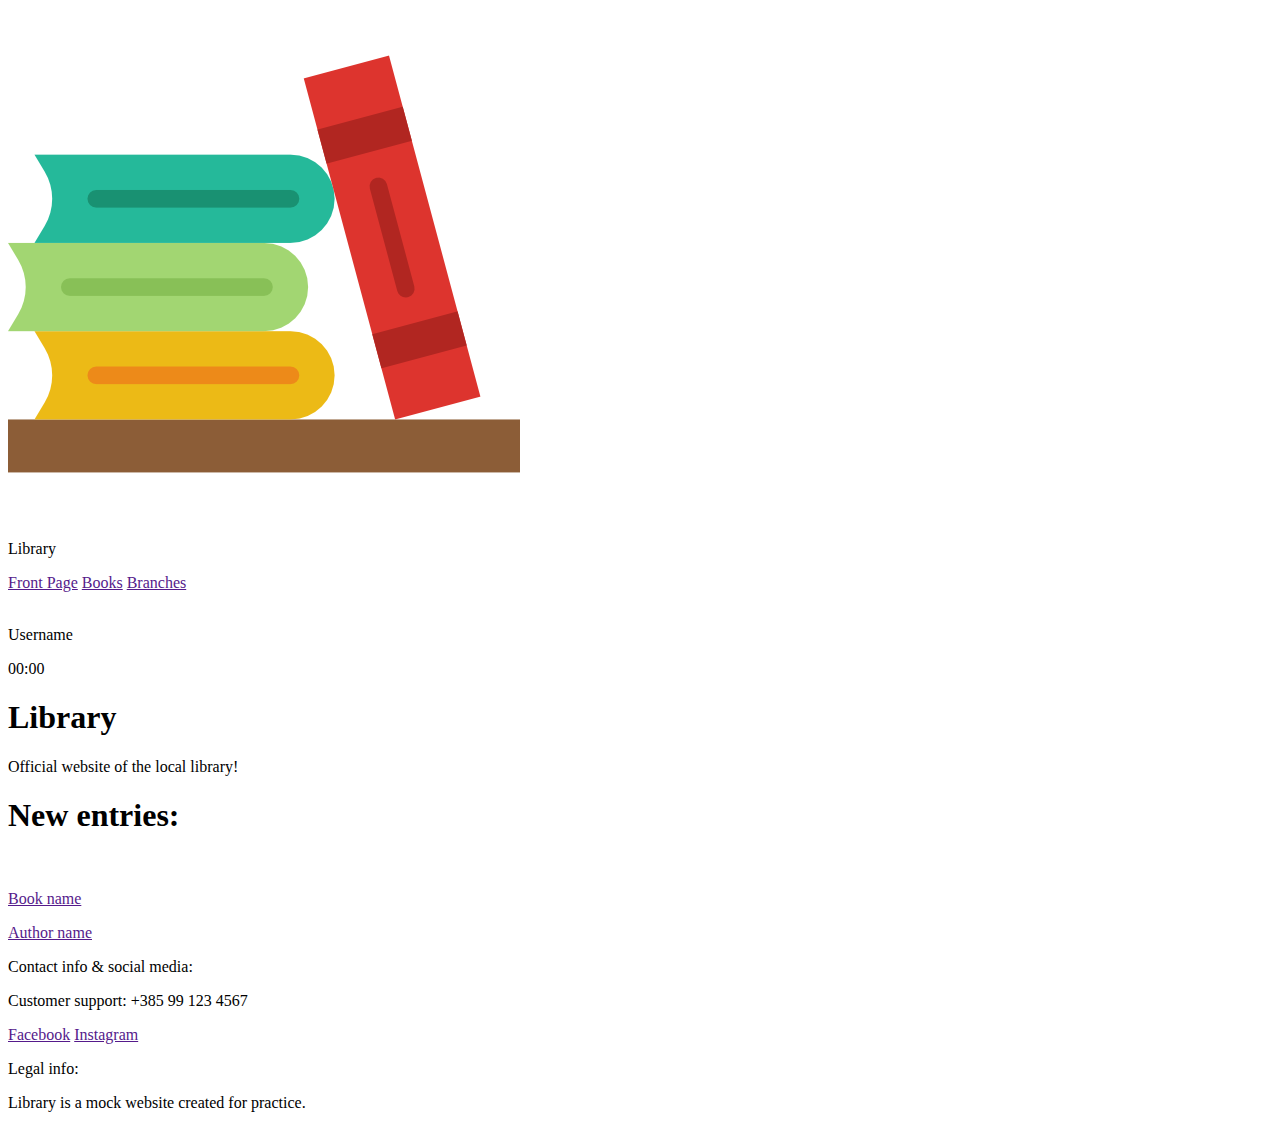
==== Library/index.html @ f77d98f1 "Finished frontpage html" ====
<!DOCTYPE html>
<html lang="en">
<head>
    <meta charset="UTF-8">
    <meta http-equiv="X-UA-Compatible" content="IE=edge">
    <meta name="viewport" content="width=device-width, initial-scale=1.0">
    <title>Library</title>
</head>
<body>
    <nav>
        <section class="nav__logo">
            <img class="nav__logo--icon" src="./assets/images/LibraryIcon.png" alt="Logo">
            <p class="nav__logo--name">Library</p>
        </section>

        <section class="nav__links">
            <a class="nav__links--frontpage" href="">Front Page</a>
            <a class="nav__links--books" href="">Books</a>
            <a class="nav__links--branches" href="">Branches</a>
        </section>

        <section class="nav__session">
            <img class="nav__session--icon" src="" alt="">
            <p class="nav__session--username">Username</p>
            <p class="nav__session--timer">00:00</p>
        </section>
    </nav>

    <header>
        <section>
            <h1>Library</h1>
            <p>Official website of the local library!</p> 
        </section>
    </header>

    <main>
            <h1>New entries:</h1>

            <section>
                <a href="">
                    <img src="" alt="">
                    <p>Book name</p>
                    <p>Author name</p>
                </a>
            </section>
    </main>

    <footer>
        <section>
            <p>Contact info & social media:</p>
            <p>Customer support: +385 99 123 4567</p>
            <a href="">Facebook</a>
            <a href="">Instagram</a>
        </section>

        <section>
            <p>Legal info:</p>
            <p>Library is a mock website created for practice.</p>
        </section>
    </footer>  
</body>
</html>
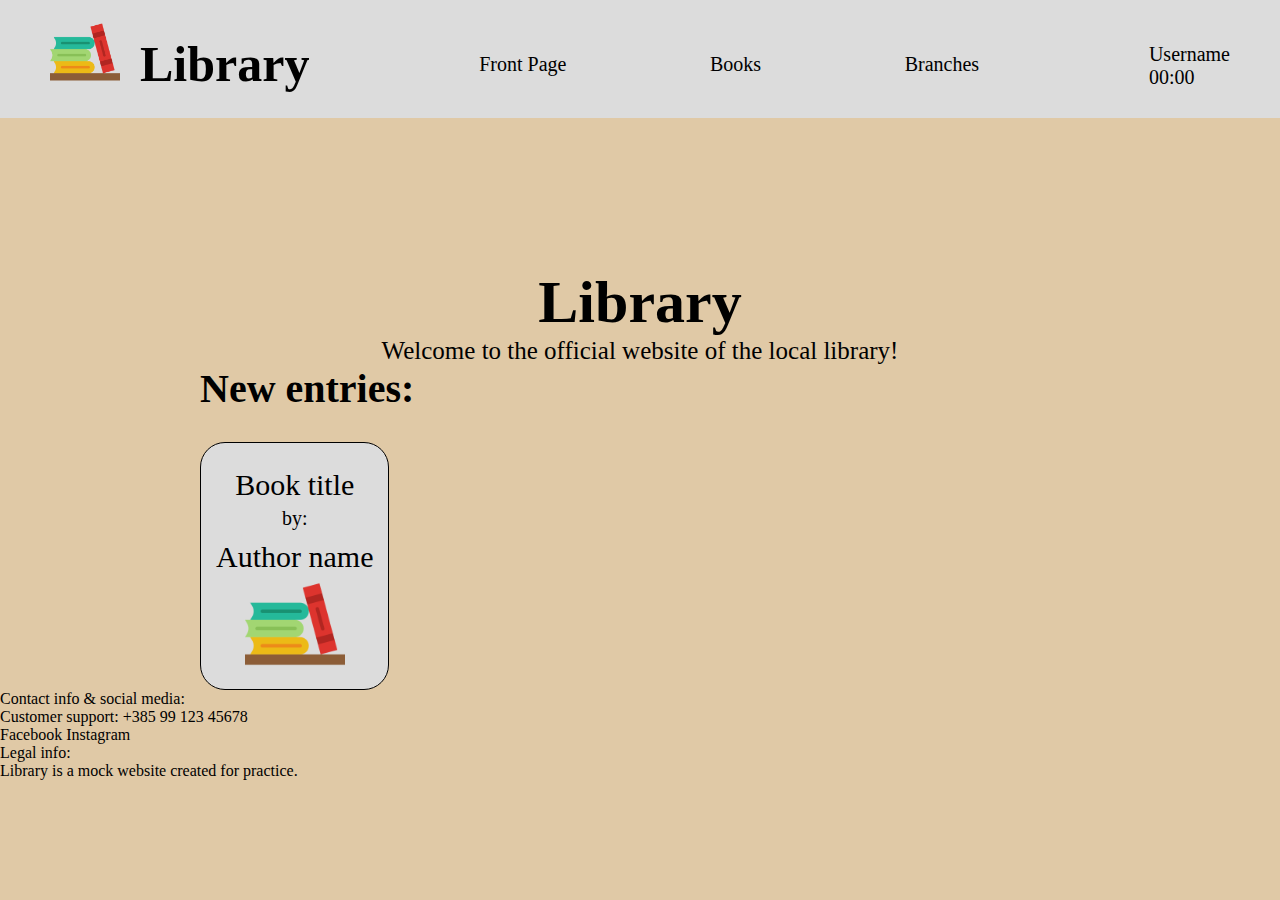
==== commit 1f5960fb: "Finished header and main css" ====
--- a/Library/index.html
+++ b/Library/index.html
@@ -5,6 +5,11 @@
     <meta http-equiv="X-UA-Compatible" content="IE=edge">
     <meta name="viewport" content="width=device-width, initial-scale=1.0">
     <title>Library</title>
+    <link rel="stylesheet" href="./assets/styles/common.css">
+    <link rel="stylesheet" href="./assets/styles/nav.css">
+    <link rel="stylesheet" href="./assets/styles/index/header.css">
+    <link rel="stylesheet" href="./assets/styles/index/main.css">
+    <link rel="stylesheet" href="./assets/styles/footer.css">
 </head>
 <body>
     <nav>
@@ -27,20 +32,21 @@
     </nav>
 
     <header>
-        <section>
-            <h1>Library</h1>
-            <p>Official website of the local library!</p> 
+        <section class="header__intro">
+            <h1 class="header__intro--library">Library</h1>
+            <p class="header__intro--greetings">Welcome to the official website of the local library!</p> 
         </section>
     </header>
 
     <main>
-            <h1>New entries:</h1>
+            <h1 class="header__entries">New entries:</h1>
 
-            <section>
-                <a href="">
-                    <img src="" alt="">
-                    <p>Book name</p>
-                    <p>Author name</p>
+            <section class="header__card">
+                <a class="header__card--link" href="">
+                    <p class="header__card--title">Book title</p>
+                    <p class="header__card--by">by:</p>
+                    <p class="header__card--author">Author name</p>
+                    <img class="header__card--cover" src="./assets/images/LibraryIcon.png" alt="">
                 </a>
             </section>
     </main>
@@ -48,7 +54,7 @@
     <footer>
         <section>
             <p>Contact info & social media:</p>
-            <p>Customer support: +385 99 123 4567</p>
+            <p>Customer support: +385 99 123 45678</p>
             <a href="">Facebook</a>
             <a href="">Instagram</a>
         </section>
--- a/Library/assets/styles/common.css
+++ b/Library/assets/styles/common.css
@@ -0,0 +1,16 @@
+* {
+  margin: 0px;
+}
+
+body {
+  background-color: #e0c9a6;
+}
+
+a {
+  text-decoration: none;
+  color: black;
+}
+
+p {
+  color: black;
+}
--- a/Library/assets/styles/nav.css
+++ b/Library/assets/styles/nav.css
@@ -0,0 +1,42 @@
+nav {
+  width: 100vw;
+  position: sticky;
+  display: flex;
+  justify-content: space-between;
+  align-items: center;
+  padding-top: 10px;
+  background-color: gainsboro;
+}
+
+.nav__logo {
+  display: flex;
+  justify-content: space-around;
+  align-items: center;
+  margin-left: 50px;
+  padding-bottom: 25px;
+}
+
+.nav__logo--icon {
+  max-width: 70px;
+  max-height: 70px;
+}
+
+.nav__logo--name {
+  font-size: 50px;
+  font-weight: bolder;
+  margin-top: 25px;
+  margin-left: 20px;
+}
+
+.nav__links {
+  width: 500px;
+  display: flex;
+  justify-content: space-between;
+  font-size: 20px;
+}
+
+.nav__session {
+  margin-right: 50px;
+  margin-bottom: 20px;
+  font-size: 20px;
+}
--- a/Library/assets/styles/index/header.css
+++ b/Library/assets/styles/index/header.css
@@ -0,0 +1,16 @@
+.header__intro {
+  margin-top: 150px;
+  display: flex;
+  justify-content: center;
+  align-items: center;
+  flex-direction: column;
+}
+
+.header__intro--library {
+  display: block;
+  font-size: 60px;
+}
+
+.header__intro--greetings {
+  font-size: 25px;
+}
--- a/Library/assets/styles/index/main.css
+++ b/Library/assets/styles/index/main.css
@@ -0,0 +1,38 @@
+.header__entries {
+  display: flex;
+  margin-left: 200px;
+  font-size: 40px;
+}
+
+.header__card {
+  margin-left: 200px;
+  margin-top: 30px;
+  background-color: gainsboro;
+  width: max-content;
+  padding: 15px;
+  border-radius: 25px;
+  border: solid black 1px;
+}
+
+.header__card--link {
+  display: flex;
+  justify-content: center;
+  align-items: center;
+  flex-direction: column;
+}
+
+.header__card--cover {
+  max-width: 100px;
+  max-height: 100px;
+}
+
+.header__card--by {
+  font-size: 20px;
+  margin-top: 5px;
+}
+
+.header__card--title,
+.header__card--author {
+  font-size: 30px;
+  margin-top: 10px;
+}
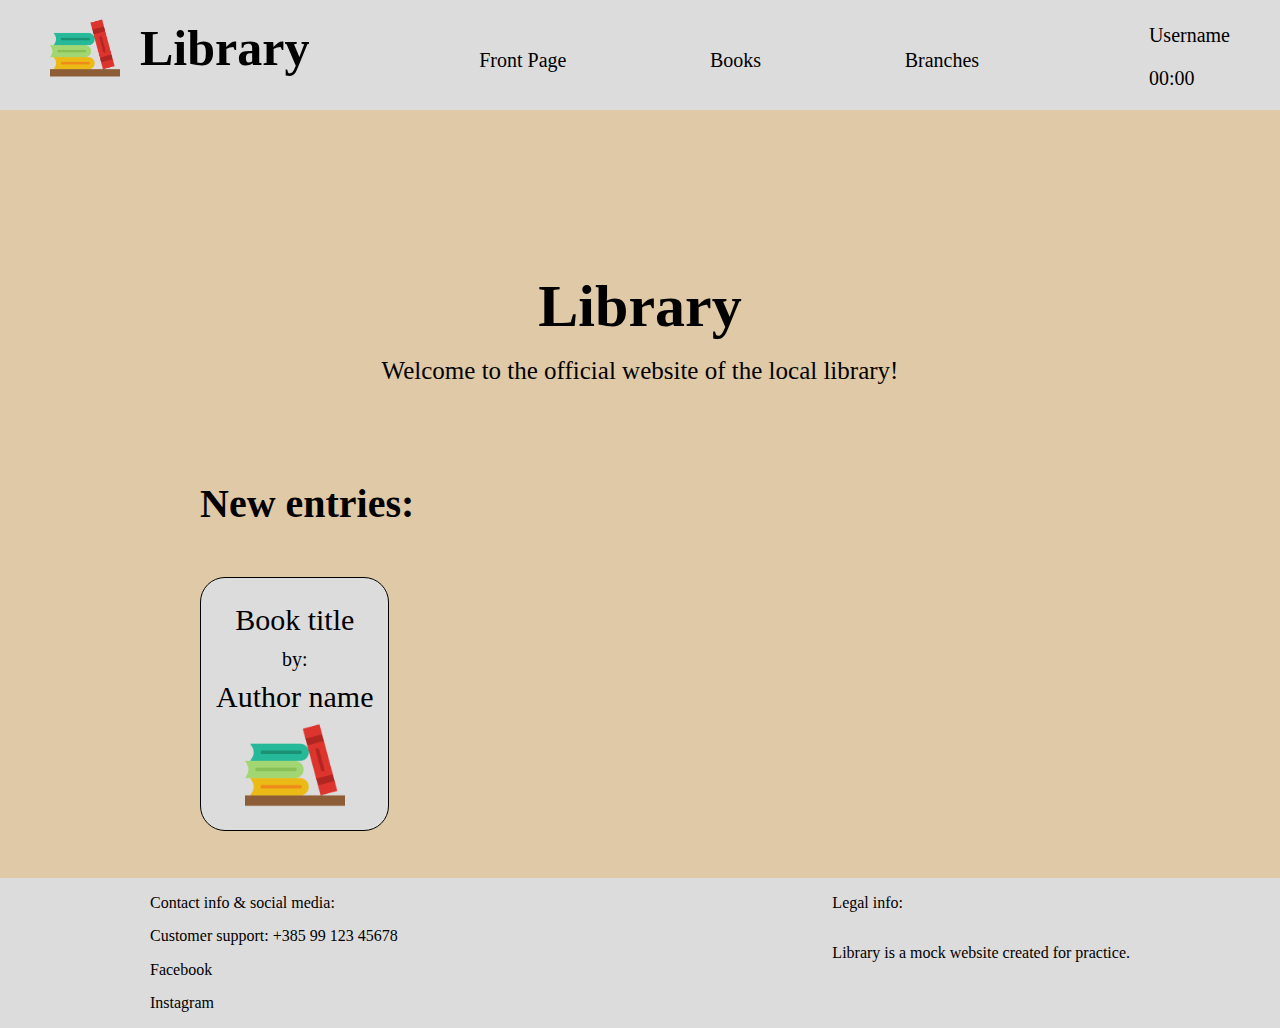
==== commit d8e66890: "Finished front page css" ====
--- a/Library/index.html
+++ b/Library/index.html
@@ -7,8 +7,8 @@
     <title>Library</title>
     <link rel="stylesheet" href="./assets/styles/common.css">
     <link rel="stylesheet" href="./assets/styles/nav.css">
-    <link rel="stylesheet" href="./assets/styles/index/header.css">
-    <link rel="stylesheet" href="./assets/styles/index/main.css">
+    <link rel="stylesheet" href="./assets/styles/header.css">
+    <link rel="stylesheet" href="./assets/styles/main.css">
     <link rel="stylesheet" href="./assets/styles/footer.css">
 </head>
 <body>
@@ -52,14 +52,14 @@
     </main>
 
     <footer>
-        <section>
-            <p>Contact info & social media:</p>
-            <p>Customer support: +385 99 123 45678</p>
-            <a href="">Facebook</a>
-            <a href="">Instagram</a>
+        <section class="footer__contact">
+            <p class="footer__contact--info">Contact info & social media:</p>
+            <p class="footer__contact--support">Customer support: +385 99 123 45678</p>
+            <a class="footer__contact--facebook" href="">Facebook</a>
+            <a class="footer__contact--instagram" href="">Instagram</a>
         </section>
 
-        <section>
+        <section class="footer__legal">
             <p>Legal info:</p>
             <p>Library is a mock website created for practice.</p>
         </section>
--- a/Library/assets/styles/common.css
+++ b/Library/assets/styles/common.css
@@ -1,8 +1,7 @@
-* {
+body {
   margin: 0px;
-}
-
-body {
+  min-height: 100%;
+  max-width: 100%;
   background-color: #e0c9a6;
 }
 
--- a/Library/assets/styles/nav.css
+++ b/Library/assets/styles/nav.css
@@ -1,4 +1,6 @@
 nav {
+  max-width: 100%;
+  height: 100px;
   width: 100vw;
   position: sticky;
   display: flex;
@@ -24,7 +26,7 @@
 .nav__logo--name {
   font-size: 50px;
   font-weight: bolder;
-  margin-top: 25px;
+  margin-top: 50px;
   margin-left: 20px;
 }
 
@@ -37,6 +39,6 @@
 
 .nav__session {
   margin-right: 50px;
-  margin-bottom: 20px;
+  margin-bottom: 30px;
   font-size: 20px;
 }
--- a/Library/assets/styles/header.css
+++ b/Library/assets/styles/header.css
@@ -0,0 +1,23 @@
+header {
+  height: 300px;
+  margin: 0px;
+  display: flex;
+  justify-content: center;
+  align-items: flex-end;
+}
+
+.header__intro {
+  display: flex;
+  justify-content: center;
+  align-items: center;
+  flex-direction: column;
+}
+
+.header__intro--library {
+  height: 20px;
+  font-size: 60px;
+}
+
+.header__intro--greetings {
+  font-size: 25px;
+}
--- a/Library/assets/styles/main.css
+++ b/Library/assets/styles/main.css
@@ -0,0 +1,42 @@
+.header__entries {
+  display: flex;
+  margin-left: 200px;
+  margin-top: 70px;
+  font-size: 40px;
+}
+
+.header__card {
+  margin-left: 200px;
+  margin-top: 50px;
+  width: max-content;
+  height: max-content;
+  background-color: gainsboro;
+  padding: 15px;
+  border-radius: 25px;
+  border: solid black 1px;
+}
+
+.header__card--link {
+  display: flex;
+  justify-content: center;
+  align-items: center;
+  flex-direction: column;
+}
+
+.header__card--cover {
+  max-width: 100px;
+  max-height: 100px;
+}
+
+.header__card--by {
+  font-size: 20px;
+  margin-bottom: -1px;
+  margin-top: 10px;
+}
+
+.header__card--title,
+.header__card--author {
+  height: 5px;
+  font-size: 30px;
+  margin-top: 10px;
+}
--- a/Library/assets/styles/footer.css
+++ b/Library/assets/styles/footer.css
@@ -0,0 +1,29 @@
+footer {
+  display: flex;
+  justify-content: space-between;
+  margin-top: 47px;
+  height: 150px;
+  max-width: 100vw;
+  background-color: gainsboro;
+}
+
+.footer__contact {
+  display: flex;
+  justify-content: space-evenly;
+  flex-direction: column;
+  margin-left: 150px;
+}
+
+.footer__contact--info {
+  margin: 0px;
+}
+
+.footer__contact--support {
+  margin: 0px;
+}
+
+.footer__legal {
+  display: flex;
+  flex-direction: column;
+  margin-right: 150px;
+}
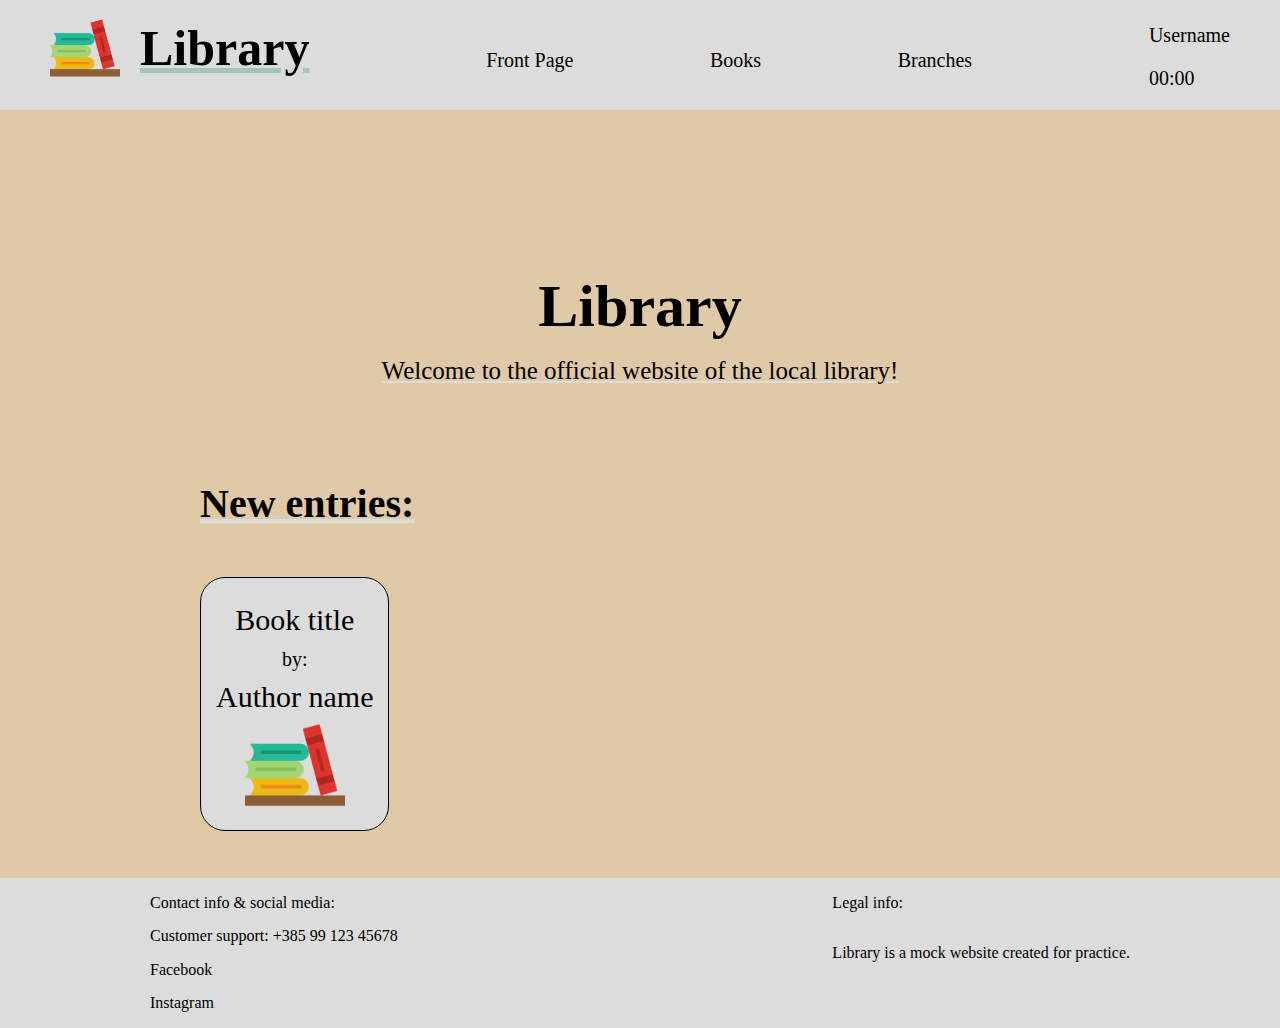
==== commit 8a850f7c: "Touched up the design of the front page" ====
--- a/Library/index.html
+++ b/Library/index.html
@@ -55,8 +55,8 @@
         <section class="footer__contact">
             <p class="footer__contact--info">Contact info & social media:</p>
             <p class="footer__contact--support">Customer support: +385 99 123 45678</p>
-            <a class="footer__contact--facebook" href="">Facebook</a>
-            <a class="footer__contact--instagram" href="">Instagram</a>
+            <a class="footer__contact--facebook" href="https://www.facebook.com/">Facebook</a>
+            <a class="footer__contact--instagram" href="https://www.instagram.com/">Instagram</a>
         </section>
 
         <section class="footer__legal">
--- a/Library/assets/styles/nav.css
+++ b/Library/assets/styles/nav.css
@@ -2,7 +2,6 @@
   max-width: 100%;
   height: 100px;
   width: 100vw;
-  position: sticky;
   display: flex;
   justify-content: space-between;
   align-items: center;
@@ -19,6 +18,7 @@
 }
 
 .nav__logo--icon {
+  display: inline-block;
   max-width: 70px;
   max-height: 70px;
 }
@@ -28,6 +28,8 @@
   font-weight: bolder;
   margin-top: 50px;
   margin-left: 20px;
+  text-decoration: underline;
+  text-decoration-color: #a6c5b6;
 }
 
 .nav__links {
@@ -37,8 +39,27 @@
   font-size: 20px;
 }
 
+.nav__links--frontpage,
+.nav__links--books,
+.nav__links--branches {
+  padding: 7px;
+}
+
 .nav__session {
   margin-right: 50px;
   margin-bottom: 30px;
   font-size: 20px;
 }
+
+.nav__logo--icon:hover {
+  transform: rotate(360deg);
+  transition: 3s;
+}
+
+.nav__links--frontpage:hover,
+.nav__links--books:hover,
+.nav__links--branches:hover {
+  background-color: #a6c5b6;
+  border-radius: 8px;
+  transition: 1s;
+}
--- a/Library/assets/styles/header.css
+++ b/Library/assets/styles/header.css
@@ -20,4 +20,6 @@
 
 .header__intro--greetings {
   font-size: 25px;
+  text-decoration: underline;
+  text-decoration-color: gainsboro;
 }
--- a/Library/assets/styles/main.css
+++ b/Library/assets/styles/main.css
@@ -3,6 +3,8 @@
   margin-left: 200px;
   margin-top: 70px;
   font-size: 40px;
+  text-decoration: underline;
+  text-decoration-color: gainsboro;
 }
 
 .header__card {
@@ -40,3 +42,8 @@
   font-size: 30px;
   margin-top: 10px;
 }
+
+.header__card:hover {
+  transform: scale(1.1);
+  transition: 300ms;
+}
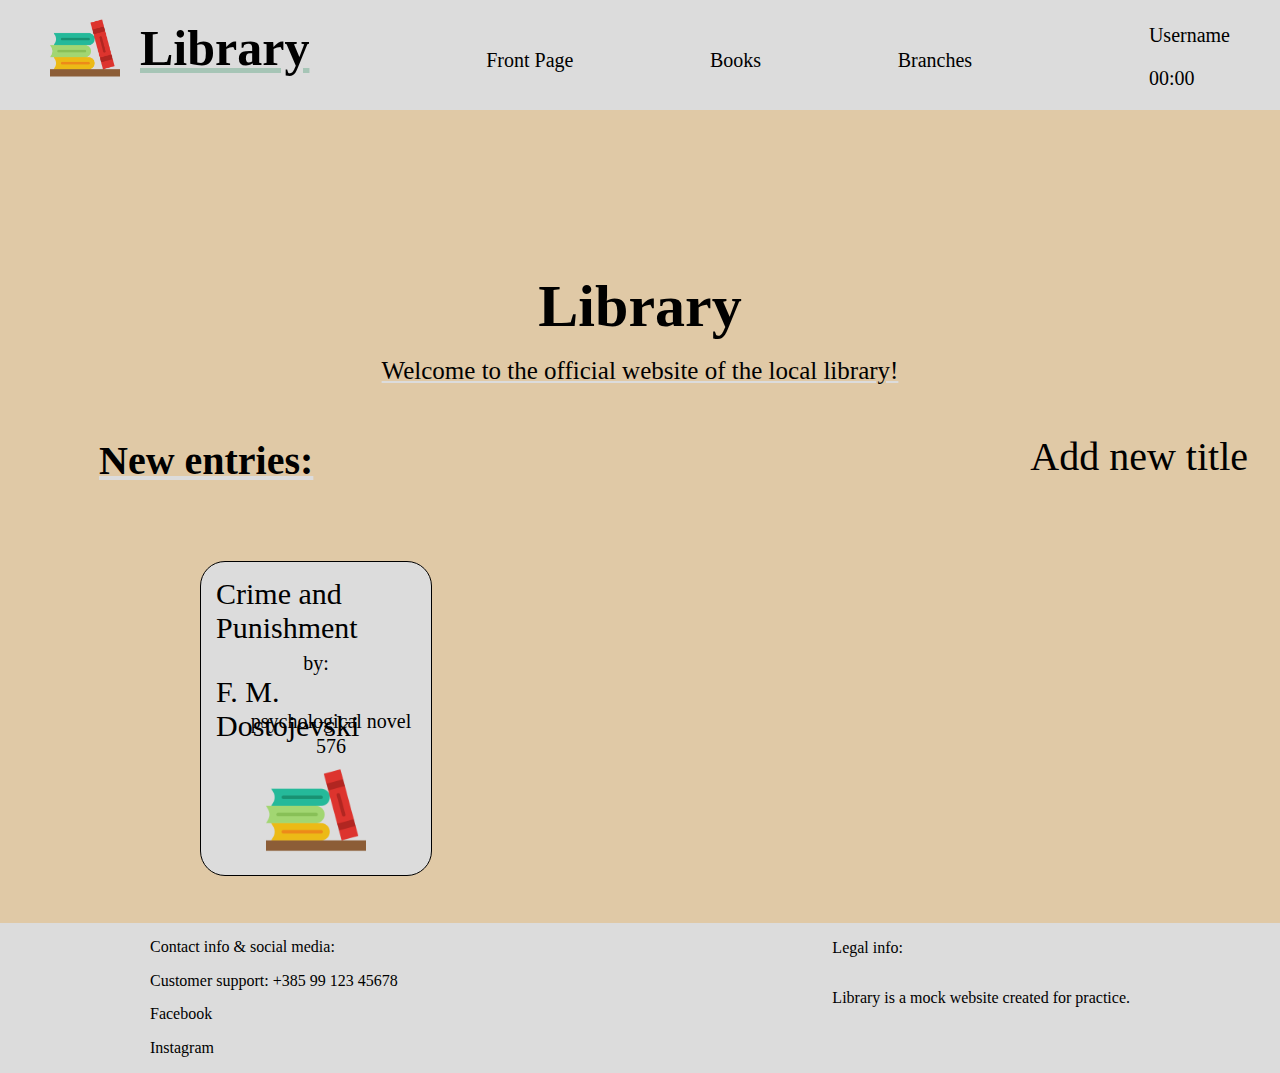
==== commit 5e350b41: "Started work on js title cards." ====
--- a/Library/index.html
+++ b/Library/index.html
@@ -10,6 +10,7 @@
     <link rel="stylesheet" href="./assets/styles/header.css">
     <link rel="stylesheet" href="./assets/styles/main.css">
     <link rel="stylesheet" href="./assets/styles/footer.css">
+    
 </head>
 <body>
     <nav>
@@ -39,15 +40,12 @@
     </header>
 
     <main>
-            <h1 class="header__entries">New entries:</h1>
+        <section class="main__edit">
+            <h1 class="main__edit--entries">New entries:</h1>
+            <a href=""  class="main__edit--new">Add new title</a>
+        </section>
 
-            <section class="header__card">
-                <a class="header__card--link" href="">
-                    <p class="header__card--title">Book title</p>
-                    <p class="header__card--by">by:</p>
-                    <p class="header__card--author">Author name</p>
-                    <img class="header__card--cover" src="./assets/images/LibraryIcon.png" alt="">
-                </a>
+            <section class="main__card">
             </section>
     </main>
 
@@ -65,4 +63,6 @@
         </section>
     </footer>  
 </body>
+
+<script src="./assets/scripts/index.js"></script>
 </html>--- a/Library/assets/styles/main.css
+++ b/Library/assets/styles/main.css
@@ -1,49 +1,77 @@
-.header__entries {
+.main__edit {
+  justify-self: center;
+  width: 90%;
   display: flex;
-  margin-left: 200px;
-  margin-top: 70px;
+  justify-content: space-between;
+  margin-left: 70px;
+}
+
+.main__edit--entries {
+  display: flex;
   font-size: 40px;
   text-decoration: underline;
   text-decoration-color: gainsboro;
 }
 
-.header__card {
+.main__edit--new {
+  margin-top: 20px;
+  height: min-content;
+  width: fit-content;
+  font-size: 40px;
+  padding: 3px;
+}
+
+.main__card {
   margin-left: 200px;
   margin-top: 50px;
-  width: max-content;
-  height: max-content;
+  width: 200px;
+  height: fit-content;
   background-color: gainsboro;
   padding: 15px;
   border-radius: 25px;
   border: solid black 1px;
 }
 
-.header__card--link {
+.main__card--link {
   display: flex;
   justify-content: center;
   align-items: center;
   flex-direction: column;
 }
 
-.header__card--cover {
+.main__card--cover {
   max-width: 100px;
   max-height: 100px;
 }
 
-.header__card--by {
+.main__card--by {
   font-size: 20px;
-  margin-bottom: -1px;
-  margin-top: 10px;
+  margin-bottom: 0px;
+  margin-top: 40px;
 }
 
-.header__card--title,
-.header__card--author {
+.main__card--title,
+.main__card--author {
   height: 5px;
   font-size: 30px;
-  margin-top: 10px;
+  margin-top: 0px;
 }
 
-.header__card:hover {
+.main__card--genre,
+.main__card--length {
+  margin-left: 30px;
+  font-size: 20px;
+  max-height: 5px;
+  margin-top: 0px;
+}
+
+.main__card:hover {
   transform: scale(1.1);
   transition: 300ms;
 }
+
+.main__edit--new:hover {
+  background-color: #a6c5b6;
+  border-radius: 10px;
+  transition: 500ms;
+}
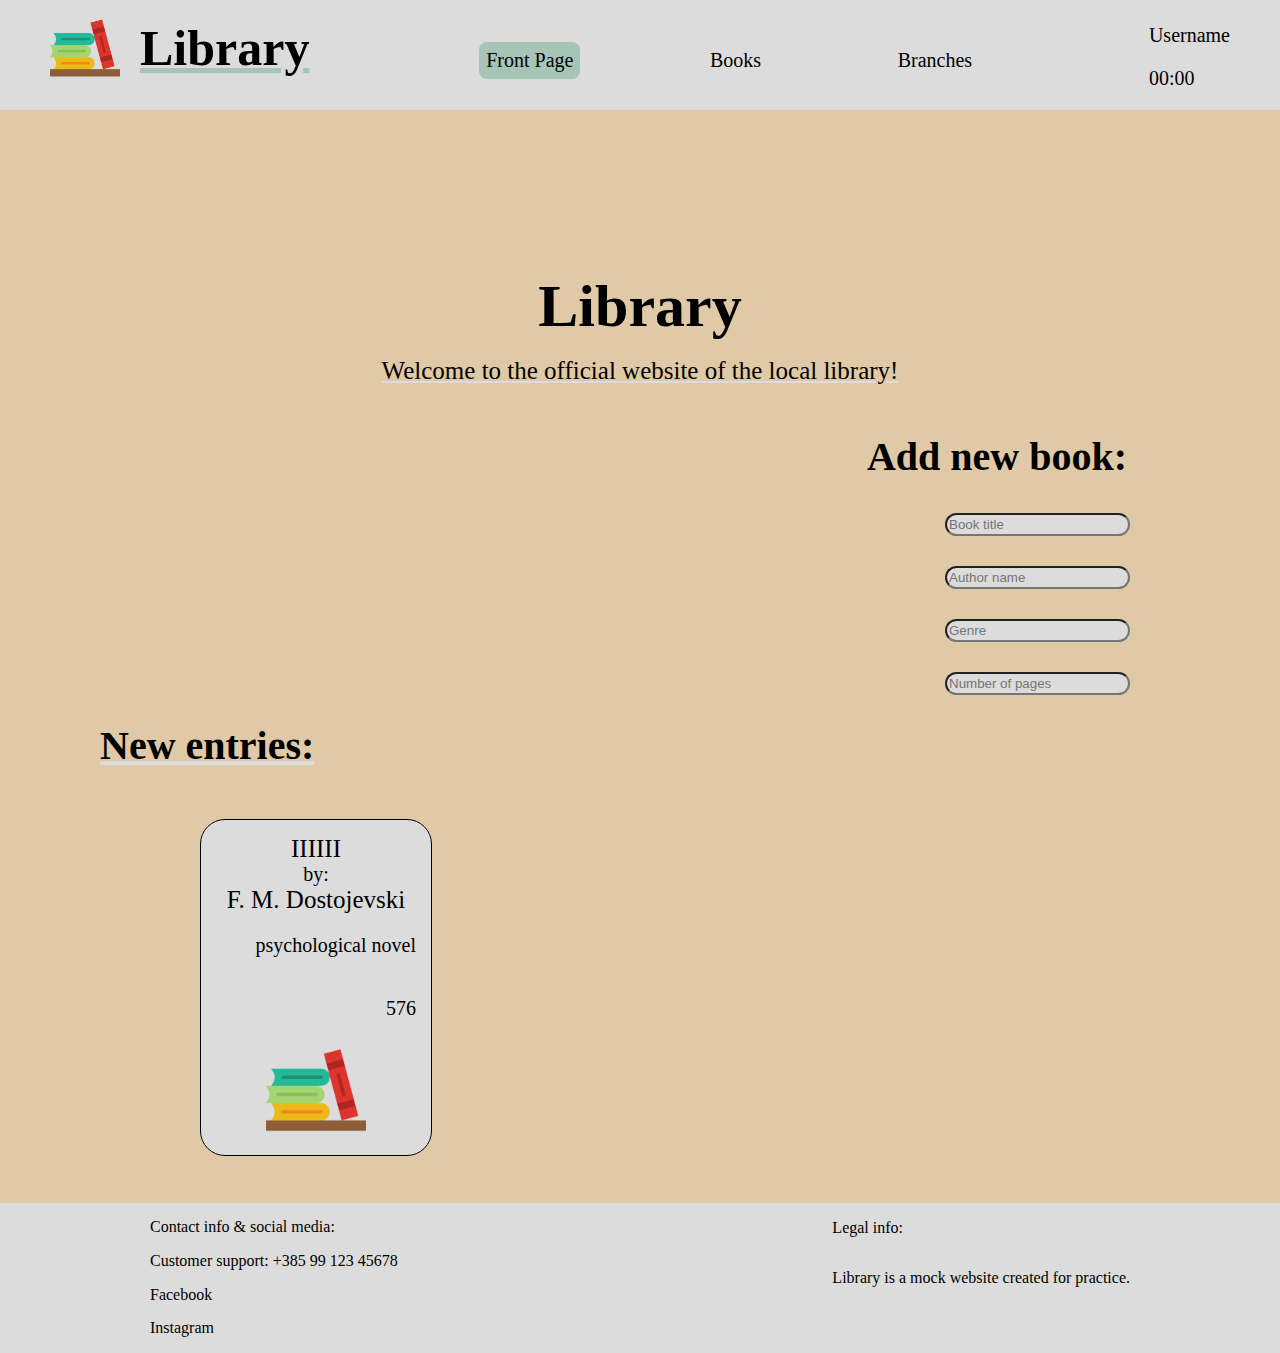
==== commit 19bb3f79: "Touched up html and css" ====
--- a/Library/index.html
+++ b/Library/index.html
@@ -40,10 +40,15 @@
     </header>
 
     <main>
-        <section class="main__edit">
-            <h1 class="main__edit--entries">New entries:</h1>
-            <a href=""  class="main__edit--new">Add new title</a>
+        <section class="main__add">    
+            <h1 class="main__add--book">Add new book:</h1>
+            <input class="main__add--title" type="text" placeholder="Book title">
+            <input class="main__add--author" type="text" placeholder="Author name">
+            <input class="main__add--genre" type="text" placeholder="Genre">
+            <input class="main__add--pages" type="number" placeholder="Number of pages">
         </section>
+
+            <h1 class="main__entries">New entries:</h1>
 
             <section class="main__card">
             </section>
--- a/Library/assets/styles/nav.css
+++ b/Library/assets/styles/nav.css
@@ -39,6 +39,11 @@
   font-size: 20px;
 }
 
+.nav__links--frontpage {
+  background-color: #a6c5b6;
+  border-radius: 8px;
+}
+
 .nav__links--frontpage,
 .nav__links--books,
 .nav__links--branches {
@@ -56,7 +61,6 @@
   transition: 3s;
 }
 
-.nav__links--frontpage:hover,
 .nav__links--books:hover,
 .nav__links--branches:hover {
   background-color: #a6c5b6;
--- a/Library/assets/styles/main.css
+++ b/Library/assets/styles/main.css
@@ -1,33 +1,46 @@
-.main__edit {
-  justify-self: center;
-  width: 90%;
+.main__add {
   display: flex;
-  justify-content: space-between;
-  margin-left: 70px;
+  flex-direction: column;
+  align-items: flex-end;
+  margin-right: 150px;
 }
 
-.main__edit--entries {
-  display: flex;
-  font-size: 40px;
-  text-decoration: underline;
-  text-decoration-color: gainsboro;
-}
-
-.main__edit--new {
+.main__add--book {
   margin-top: 20px;
+  margin-bottom: 0px;
   height: min-content;
   width: fit-content;
   font-size: 40px;
   padding: 3px;
 }
 
+.main__add--title,
+.main__add--author,
+.main__add--genre,
+.main__add--pages {
+  width: min-content;
+  height: min-content;
+  margin-top: 30px;
+  background-color: gainsboro;
+  border-radius: 15px;
+  padding: 2px;
+}
+
+.main__entries {
+  display: flex;
+  margin-left: 100px;
+  font-size: 40px;
+  text-decoration: underline;
+  text-decoration-color: gainsboro;
+}
+
 .main__card {
+  height: fit-content;
+  width: 200px;
   margin-left: 200px;
   margin-top: 50px;
-  width: 200px;
-  height: fit-content;
+  padding: 15px;
   background-color: gainsboro;
-  padding: 15px;
   border-radius: 25px;
   border: solid black 1px;
 }
@@ -45,24 +58,20 @@
 }
 
 .main__card--by {
+  margin: 0px;
   font-size: 20px;
-  margin-bottom: 0px;
-  margin-top: 40px;
 }
 
 .main__card--title,
 .main__card--author {
-  height: 5px;
-  font-size: 30px;
-  margin-top: 0px;
+  font-size: 25px;
+  margin: 0px;
 }
 
 .main__card--genre,
 .main__card--length {
-  margin-left: 30px;
   font-size: 20px;
-  max-height: 5px;
-  margin-top: 0px;
+  align-self: flex-end;
 }
 
 .main__card:hover {
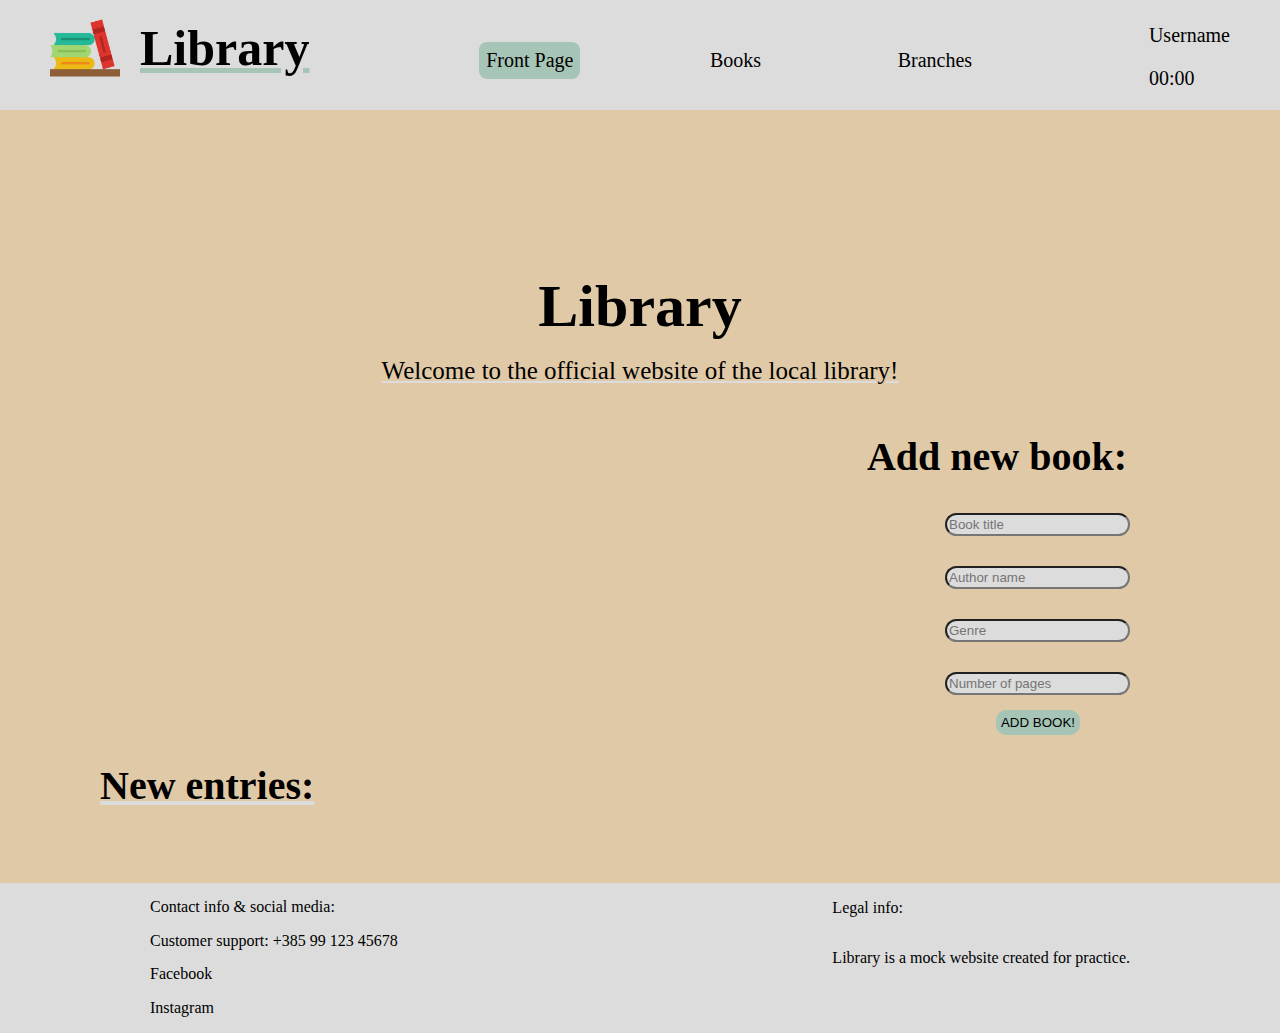
==== commit ce017760: "Finished booking adding function" ====
--- a/Library/index.html
+++ b/Library/index.html
@@ -46,12 +46,13 @@
             <input class="main__add--author" type="text" placeholder="Author name">
             <input class="main__add--genre" type="text" placeholder="Genre">
             <input class="main__add--pages" type="number" placeholder="Number of pages">
+            <button class="main__add--button" onclick="addNewBook()">ADD BOOK!</button>
         </section>
 
             <h1 class="main__entries">New entries:</h1>
 
-            <section class="main__card">
-            </section>
+            <section class="main__wrapper"></section>
+    
     </main>
 
     <footer>
@@ -67,7 +68,7 @@
             <p>Library is a mock website created for practice.</p>
         </section>
     </footer>  
+
+    <script src="./assets/scripts/index.js"></script>
 </body>
-
-<script src="./assets/scripts/index.js"></script>
 </html>--- a/Library/assets/styles/main.css
+++ b/Library/assets/styles/main.css
@@ -26,12 +26,27 @@
   padding: 2px;
 }
 
+.main__add--button {
+  margin-right: 50px;
+  margin-top: 15px;
+  padding: 5px;
+  border-radius: 10px;
+  border: 0px;
+  background-color: #a6c5b6;
+}
+
 .main__entries {
   display: flex;
   margin-left: 100px;
   font-size: 40px;
   text-decoration: underline;
   text-decoration-color: gainsboro;
+}
+
+.main__wrapper {
+  display: flex;
+  flex-direction: row;
+  flex-wrap: wrap;
 }
 
 .main__card {
